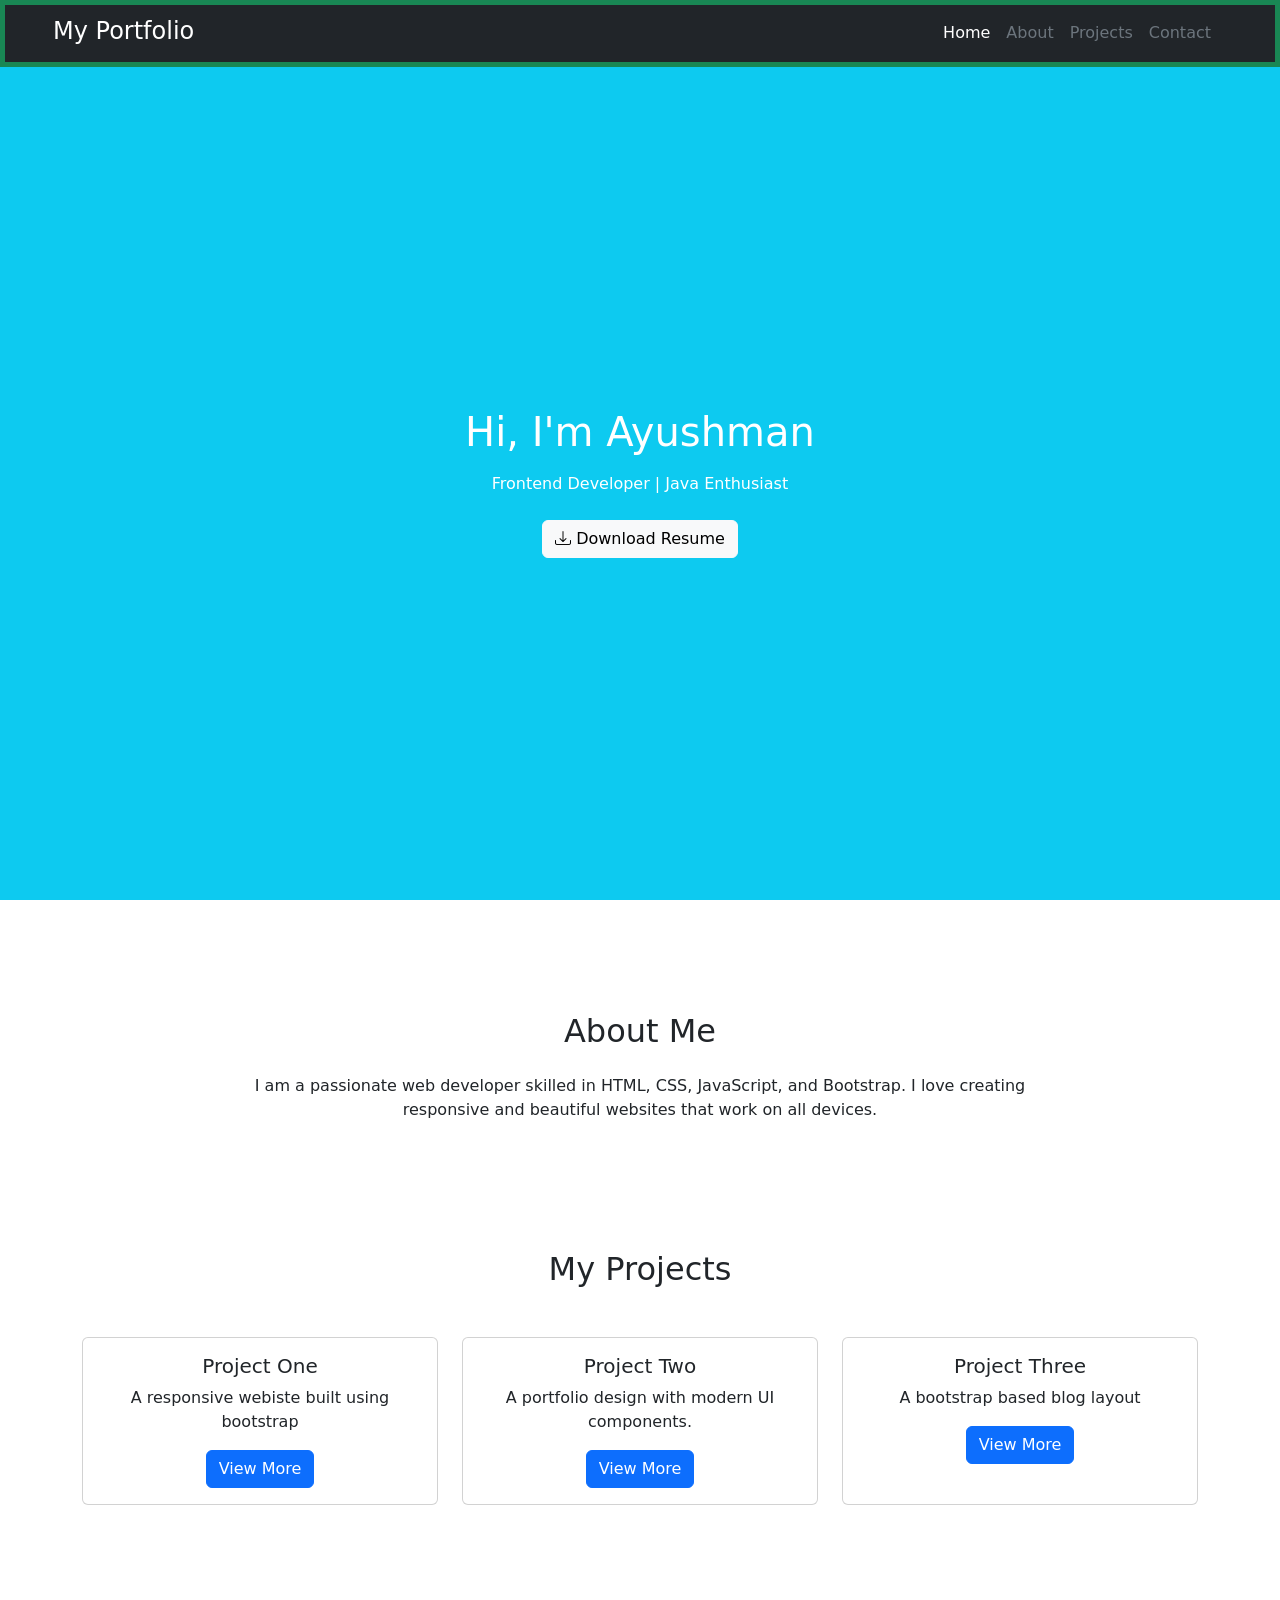
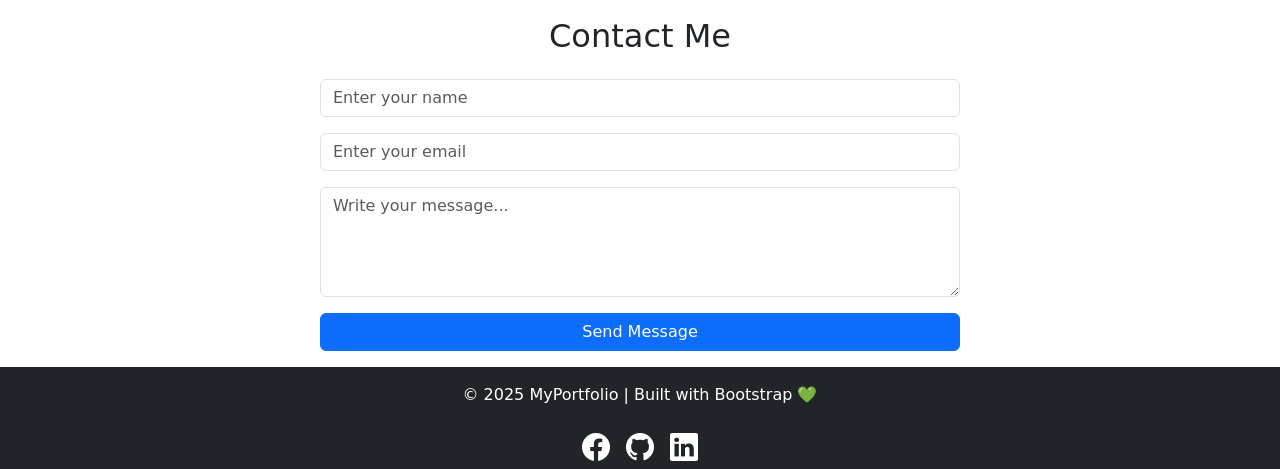
==== class_learning/Portfolio/index.html @ 7409a088 "[Nishant] add. Bootstrap is added." ====
<!DOCTYPE html>
<html lang="en">
  <head>
    <meta charset="UTF-8" />
    <meta name="viewport" content="width=device-width, initial-scale=1.0" />
    <title>Document</title>
    <link
      href="https://cdn.jsdelivr.net/npm/bootstrap@5.3.8/dist/css/bootstrap.min.css"
      rel="stylesheet"
      integrity="sha384-sRIl4kxILFvY47J16cr9ZwB07vP4J8+LH7qKQnuqkuIAvNWLzeN8tE5YBujZqJLB"
      crossorigin="anonymous"
    />
    <link
      rel="stylesheet"
      href="https://cdn.jsdelivr.net/npm/bootstrap-icons@1.13.1/font/bootstrap-icons.min.css"
    />
    <style>
      .mt-6 {
        margin-top: 6rem;
      }
      .mt-7 {
        margin-top: 7rem;
      }
      .mt-8 {
        margin-top: 8rem;
      }
    </style>
  </head>
  <body>
    <div class="d-flex flex-column min-vh-100">
      <div
        class="d-flex justify-content-between align-items-center px-5 bg-dark py-2 border border-bottom border-5 border-success"
      >
        <h4 class="mt-1 text-white">My Portfolio</h4>
        <div class="d-flex gap-3 align-items-center" id="links">
          <ul class="nav nav-link d-flex gap-3">
            <li class="mb-0 text-white">Home</li>
            <li class="mb-0 text-secondary">About</li>
            <li class="mb-0 text-secondary">Projects</li>
            <li class="mb-0 text-secondary">Contact</li>
          </ul>
        </div>
      </div>
      <div
        class="flex-grow-1 bg-info d-flex justify-content-center align-items-center text-white"
      >
        <div class="text-center">
          <h1 class="">Hi, I'm Ayushman</h1>
          <p class="mt-3">Frontend Developer | Java Enthusiast</p>
          <button class="mt-2 btn btn-light px">
            <i class="bi bi-download"></i> Download Resume
          </button>
        </div>
      </div>
    </div>
    <div
      class="d-flex justify-content-center flex-column align-items-center text-center gap-3"
    >
      <h2 class="mt-7">About Me</h2>
      <p>
        I am a passionate web developer skilled in HTML, CSS, JavaScript, and
        Bootstrap. I love creating <br />
        responsive and beautiful websites that work on all devices.
      </p>
    </div>
    <div class="text-center mt-7">
      <h2>My Projects</h2>
      <div class="container">
        <div class="row mt-5">
          <div class="col">
            <div class="card h-100">
              <div class="card-body text-center">
                <h5 class="card-title">Project One</h5>
                <p class="card-text">
                  A responsive webiste built using bootstrap
                </p>
                <a href="#" class="btn btn-primary">View More</a>
              </div>
            </div>
          </div>
          <div class="col">
            <div class="card">
              <div class="card-body text-center">
                <h5 class="card-title">Project Two</h5>
                <p class="card-text">
                  A portfolio design with modern UI components.
                </p>
                <a href="#" class="btn btn-primary">View More</a>
              </div>
            </div>
          </div>
          <div class="col">
            <div class="card h-100">
              <div class="card-body text-center">
                <h5 class="card-title">Project Three</h5>
                <p class="card-text">A bootstrap based blog layout</p>
                <a href="#" class="btn btn-primary">View More</a>
              </div>
            </div>
          </div>
        </div>
      </div>
    </div>

    <div
      class="d-flex justify-content-center align-items-center flex-column mt-7 text-center mb-3"
    >
      <h2 class="mb-4">Contact Me</h2>

      <div class="w-50 w-md-50 w-lg-40">
        <form>
          <div class="mb-3">
            <input
              type="text"
              class="form-control"
              id="name"
              placeholder="Enter your name"
              required
            />
          </div>

          <div class="mb-3">
            <input
              type="email"
              class="form-control"
              id="email"
              placeholder="Enter your email"
              required
            />
          </div>

          <div class="mb-3">
            <textarea
              class="form-control"
              id="message"
              rows="4"
              placeholder="Write your message..."
              required
            ></textarea>
          </div>

          <div class="text-center d-flex">
            <button type="submit" class="btn btn-primary px-4 flex-grow-1">
              Send Message
            </button>
          </div>
        </form>
      </div>
    </div>
    <div
      class="d-flex justify-content-center align-items-center flex-column gap-1 bg-dark text-white"
    >
      <p class="mt-3">&copy; 2025 MyPortfolio | Built with Bootstrap 💚</p>
      <div class="links d-flex gap-3 text-center">
        <i class="bi bi-facebook fs-3"></i>
        <i class="bi bi-github fs-3"></i>
        <i class="bi bi-linkedin fs-3"></i>
      </div>
    </div>
  </body>
</html>
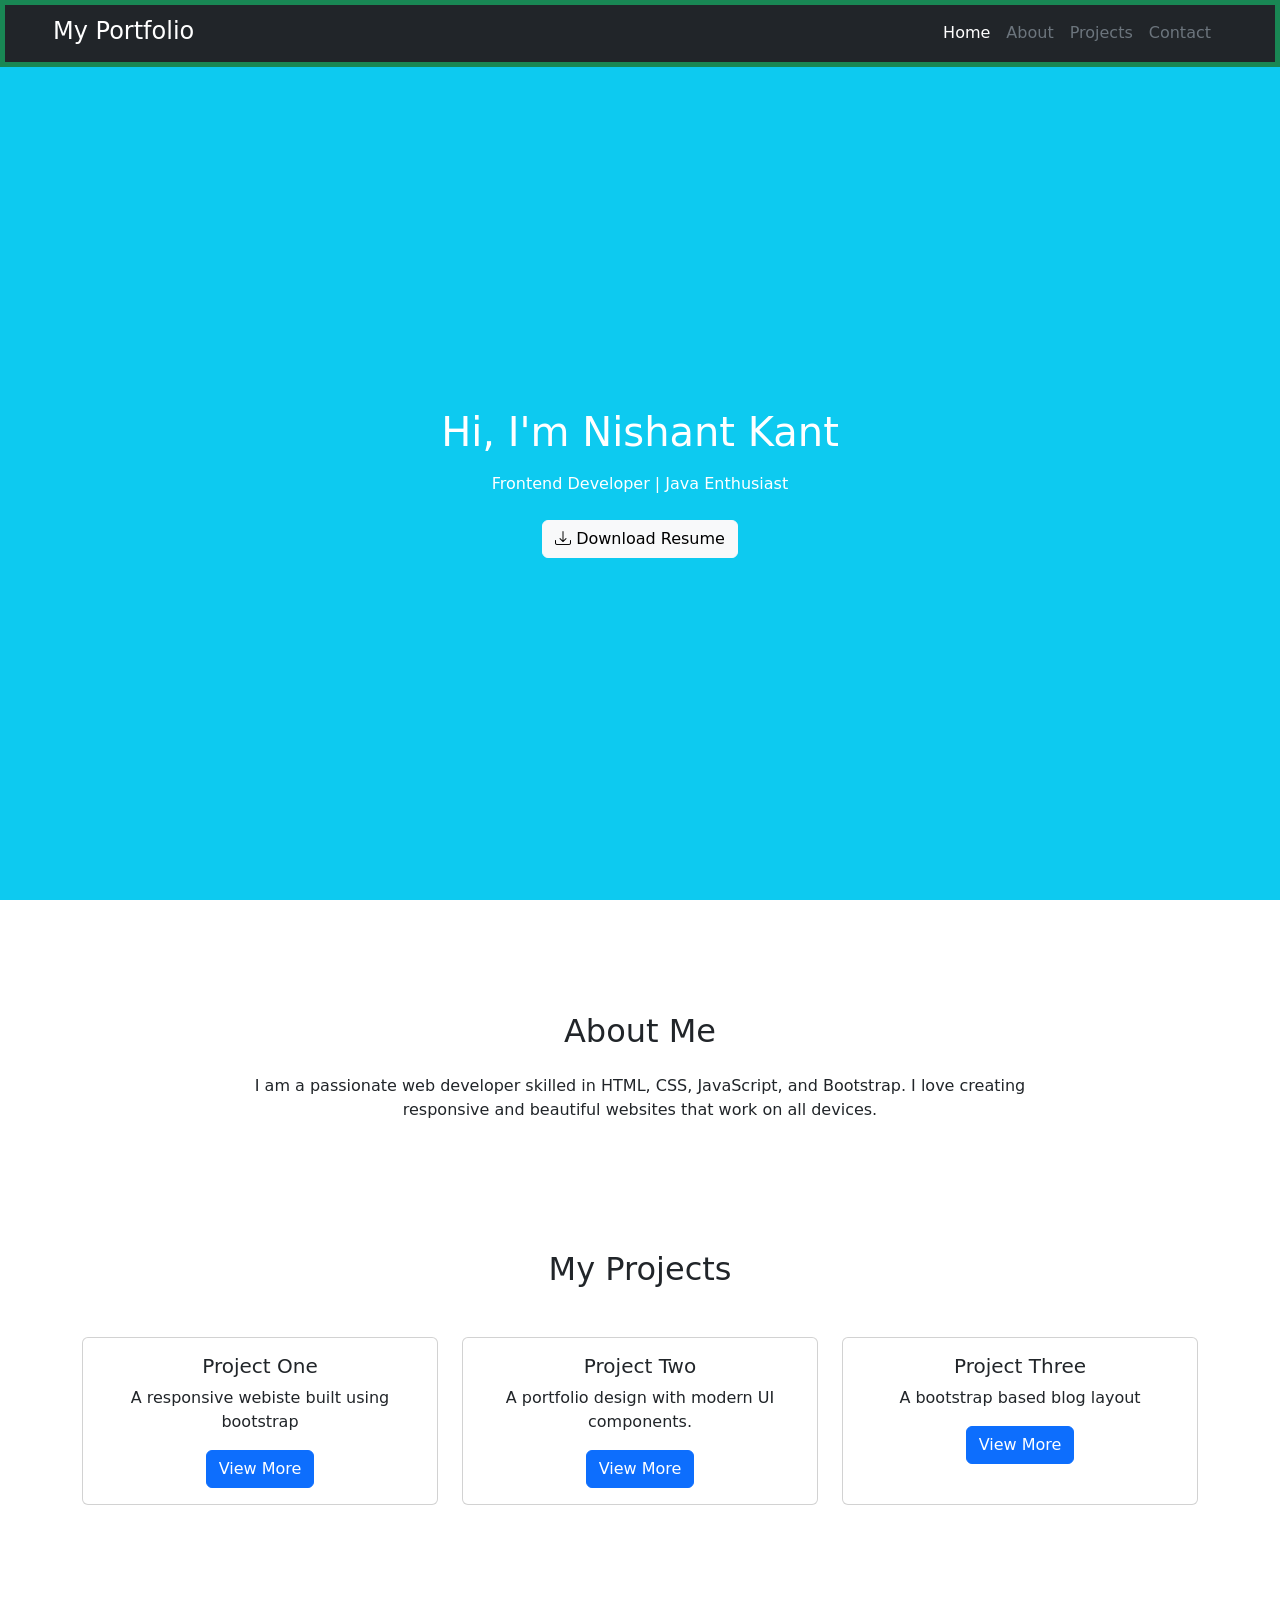
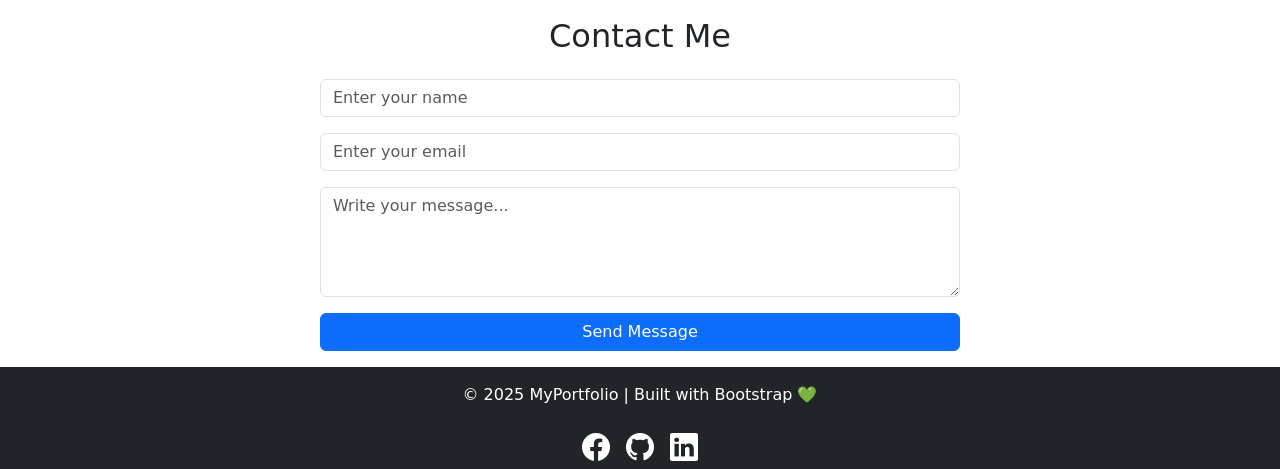
==== commit 7b69bbc8: "Update index.html" ====
--- a/class_learning/Portfolio/index.html
+++ b/class_learning/Portfolio/index.html
@@ -45,7 +45,7 @@
         class="flex-grow-1 bg-info d-flex justify-content-center align-items-center text-white"
       >
         <div class="text-center">
-          <h1 class="">Hi, I'm Ayushman</h1>
+          <h1 class="">Hi, I'm Nishant Kant</h1>
           <p class="mt-3">Frontend Developer | Java Enthusiast</p>
           <button class="mt-2 btn btn-light px">
             <i class="bi bi-download"></i> Download Resume
